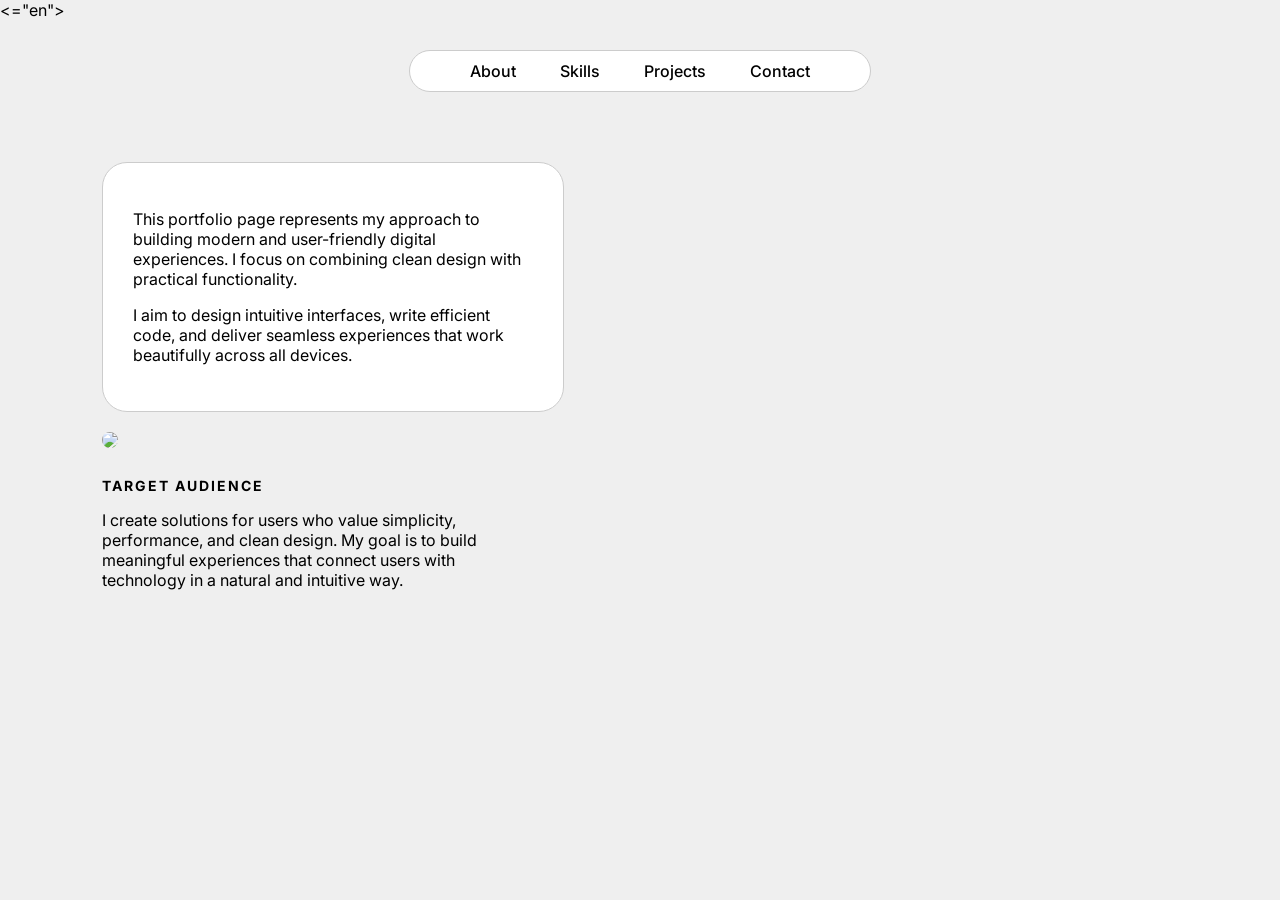
==== about.html @ 477dc157 "about page update" ====
<!DOCTYPE html><="en">
<head>
<meta charset="UTF-8">
<meta name="viewport" content="width=device-width, initial-scale=1.0">

<title>About | VinilNk</title>

<!--  Google Font -->
<link href="https://fonts.googleapis.com/css2?family=Inter:wght@300;400;600&display=swap" rel="stylesheet">

<link rel="stylesheet" href="about.css">
</head>

<body>

<!--  NAV -->
<nav>
    <a href="index.html">About</a>
    <a href="#">Skills</a>
    <a href="#">Projects</a>
    <a href="#">Contact</a>
</nav>

<div class="container">

    <!--  LEFT -->
    <div class="fade">

        <div class="text-box">
            <p>
                This portfolio page represents my approach to building modern and 
                user-friendly digital experiences. I focus on combining clean design 
                with practical functionality.
            </p>

            <p>
                I aim to design intuitive interfaces, write efficient code, and deliver 
                seamless experiences that work beautifully across all devices.
            </p>
        </div>

        <!-- Decorative image -->
        <img src="https://picsum.photos/200/200?random=1" style="margin-top:20px; border-radius:20px;">

        <div class="sub-text">
            <h3>TARGET AUDIENCE</h3>
            <p>
                I create solutions for users who value simplicity, performance, and 
                clean design. My goal is to build meaningful experiences that connect 
                users with technology in a natural and intuitive way.
            </p>
        </div>

    </div>

    <!--  RIGHT -->
---- about.css ----
body{
    margin:0;
    font-family:'Inter',sans-serif;
    background:#efefef;
}

/*  Navbar */
nav{
    width:fit-content;
    margin:30px auto;
    background:#fff;
    padding:10px 40px;
    border-radius:40px;
    border:1px solid #ccc;
}

nav a{
    margin:0 20px;
    text-decoration:none;
    color:#000;
    font-weight:500;
}

/*  Layout */
.container{
    display:grid;
    grid-template-columns: 1fr 1fr;
    gap:40px;
    padding:40px 8%;
}

/*  Text Card */
.text-box{
    background:#fff;
    padding:30px;
    border-radius:25px;
    border:1px solid #ccc;
    max-width:400px;
}

/*  Sub Text */
.sub-text{
    margin-top:25px;
    max-width:400px;
}

.sub-text h3{
    letter-spacing:2px;
    font-size:14px;
}

/*  Images */
.right{
    position:relative;
    display:flex;
    justify-content:center;
}

.image-main{
    width:100%;
    max-width:350px;
    border-radius:20px;
}

.image-top{
    position:absolute;
    right:60px;
    top:100px;
    width:170px;
    border-radius:20px;
}

.image-bottom{
    position:absolute;
    left:60px;
    bottom:40px;
    width:240px;
    border-radius:30px;
}

/*  Circle */
.circle{
    position:absolute;
    bottom:0;
    right:40px;
    width:120px;
    height:120px;
    border:1px solid #000;
    border-radius:50%;
}

/*  Side Text */
.side-text{
    position:absolute;
    right:-160px;
    top:250px;
    font-size:13px;
    letter-spacing:2px;
}

/*  Animation */
.fade{
    animation:fadeUp 1s ease;
}

@keyframes fadeUp{
    from{opacity:0; transform:translateY(20px);}
    to{opacity:1; transform:translateY(0);}
}

/*  Responsive */
@media(max-width:900px){
    .container{
        grid-template-columns:1fr;
        text-align:center;
    }

    .right{
        margin-top:50px;
    }

    .image-top,.image-bottom,.circle,.side-text{
        display:none;
    }

    .text-box{
        margin:auto;
    }
}
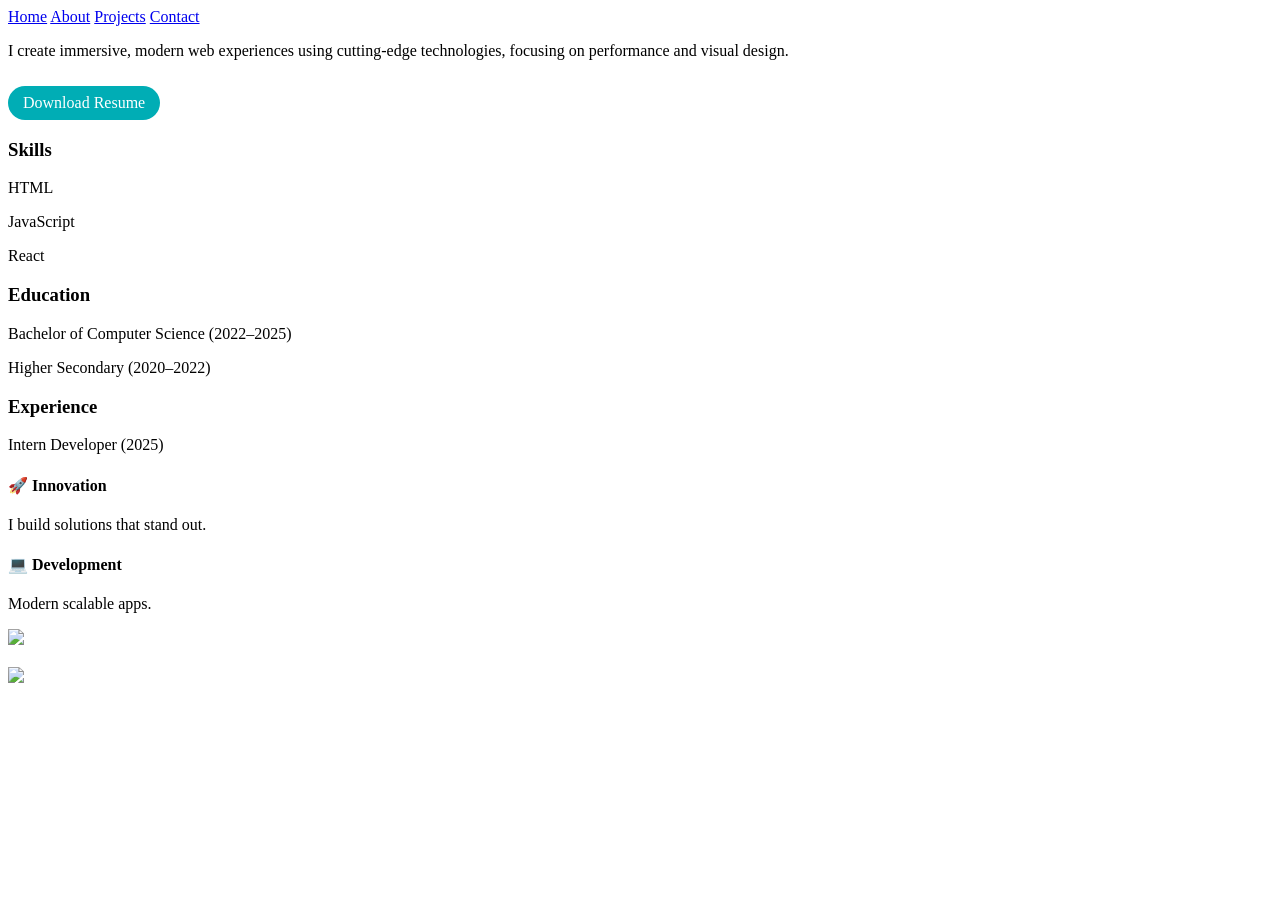
==== commit 97dd94eb: "update-i" ====
--- a/about.html
+++ b/about.html
@@ -1,57 +1,131 @@
-<!DOCTYPE html><="en">
+<!DOCTYPE html>
+<html lang="en">
 <head>
 <meta charset="UTF-8">
 <meta name="viewport" content="width=device-width, initial-scale=1.0">
-
 <title>About | VinilNk</title>
 
-<!--  Google Font -->
-<link href="https://fonts.googleapis.com/css2?family=Inter:wght@300;400;600&display=swap" rel="stylesheet">
+<!-- Fonts -->
+<link href="https://fonts.googleapis.com/css2?family=Inter:wght@300;500;700&display=swap" rel="stylesheet">
 
-<link rel="stylesheet" href="about.css">
+<!-- AOS -->
+<link href="https://unpkg.com/aos@2.3.4/dist/aos.css" rel="stylesheet">
+
+
 </head>
 
 <body>
 
-<!--  NAV -->
+<!-- Cursor -->
+<div class="cursor"></div>
+
+<!-- NAV -->
 <nav>
-    <a href="index.html">About</a>
-    <a href="#">Skills</a>
-    <a href="#">Projects</a>
-    <a href="#">Contact</a>
+<div class="nav-box">
+<a href="index.html">Home</a>
+<a href="about.html">About</a>
+<a href="index.html#projects">Projects</a>
+<a href="index.html#contact">Contact</a>
+</div>
 </nav>
 
 <div class="container">
 
-    <!--  LEFT -->
-    <div class="fade">
+<!-- LEFT -->
+<div data-aos="fade-right">
 
-        <div class="text-box">
-            <p>
-                This portfolio page represents my approach to building modern and 
-                user-friendly digital experiences. I focus on combining clean design 
-                with practical functionality.
-            </p>
+<div class="box">
+<p>
+I create immersive, modern web experiences using cutting-edge technologies,
+focusing on performance and visual design.
+</p>
 
-            <p>
-                I aim to design intuitive interfaces, write efficient code, and deliver 
-                seamless experiences that work beautifully across all devices.
-            </p>
-        </div>
+<a href="resume.pdf" style="display:inline-block;margin-top:10px;background:#00adb5;padding:8px 15px;border-radius:20px;color:white;text-decoration:none;">
+Download Resume
+</a>
+</div>
 
-        <!-- Decorative image -->
-        <img src="https://picsum.photos/200/200?random=1" style="margin-top:20px; border-radius:20px;">
+<!-- Skills -->
+<div class="box" data-aos="zoom-in">
 
-        <div class="sub-text">
-            <h3>TARGET AUDIENCE</h3>
-            <p>
-                I create solutions for users who value simplicity, performance, and 
-                clean design. My goal is to build meaningful experiences that connect 
-                users with technology in a natural and intuitive way.
-            </p>
-        </div>
+<h3>Skills</h3>
 
-    </div>
+<p>HTML</p>
+<div class="bar" style="width:90%"></div>
 
-    <!--  RIGHT -->
+<p>JavaScript</p>
+<div class="bar" style="width:80%"></div>
 
+<p>React</p>
+<div class="bar" style="width:75%"></div>
+
+</div>
+
+<!-- Timeline -->
+<div class="box timeline" data-aos="fade-up">
+
+<h3>Education</h3>
+
+<div class="timeline-item">
+<p>Bachelor of Computer Science (2022–2025)</p>
+</div>
+
+<div class="timeline-item">
+<p>Higher Secondary (2020–2022)</p>
+</div>
+
+<h3>Experience</h3>
+
+<div class="timeline-item">
+<p>Intern Developer (2025)</p>
+</div>
+
+</div>
+
+<!-- Cards -->
+<div class="card" data-aos="flip-left">
+<h4>🚀 Innovation</h4>
+<p>I build solutions that stand out.</p>
+</div>
+
+<div class="card" data-aos="flip-right">
+<h4>💻 Development</h4>
+<p>Modern scalable apps.</p>
+</div>
+
+</div>
+
+<!-- RIGHT -->
+<div class="right" data-aos="fade-left">
+
+<img src="https://picsum.photos/300/400">
+<br><br>
+<img src="https://picsum.photos/280/380">
+
+</div>
+
+</div>
+
+<!-- Scripts -->
+<script src="https://unpkg.com/aos@2.3.4/dist/aos.js"></script>
+<script>
+AOS.init({duration:1200});
+
+/*   Cursor */
+const cursor=document.querySelector('.cursor');
+document.addEventListener('mousemove',e=>{
+    cursor.style.top=e.clientY+"px";
+    cursor.style.left=e.clientX+"px";
+});
+
+/*   Parallax */
+window.addEventListener('scroll',()=>{
+    let y=window.scrollY;
+    document.querySelectorAll('.parallax').forEach(el=>{
+        el.style.transform=`translateY(${y*0.2}px)`;
+    });
+});
+</script>
+
+</body>
+</html>
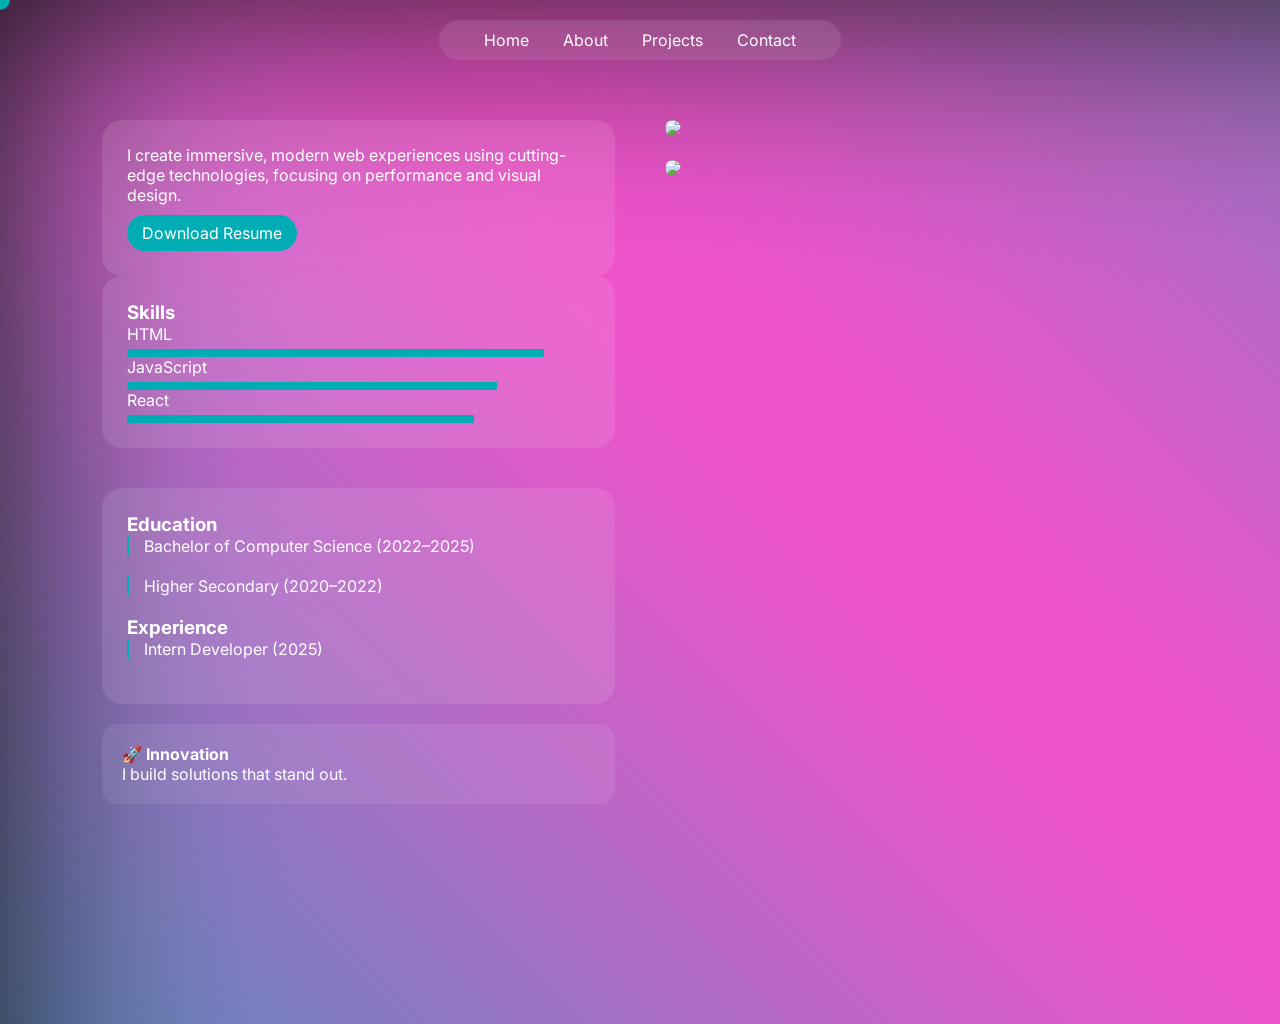
==== commit 2f42eae1: "k" ====
--- a/about.html
+++ b/about.html
@@ -11,6 +11,7 @@
 <!-- AOS -->
 <link href="https://unpkg.com/aos@2.3.4/dist/aos.css" rel="stylesheet">
 
+ <link rel="stylesheet" href="about.css">
 
 </head>
 
--- a/about.css
+++ b/about.css
@@ -0,0 +1,127 @@
+*{margin:0;padding:0;box-sizing:border-box;}
+
+body{
+    font-family:'Inter',sans-serif;
+    background:linear-gradient(135deg,#111,#222);
+    color:white;
+    overflow-x:hidden;
+}
+
+/*   Animated Gradient */
+body::before{
+    content:"";
+    position:fixed;
+    width:200%;
+    height:200%;
+    background:linear-gradient(45deg,#00adb5,#ff4ecd,#00adb5);
+    animation:moveBg 10s infinite linear;
+    z-index:-1;
+    filter:blur(120px);
+}
+
+@keyframes moveBg{
+    0%{transform:translate(0,0);}
+    100%{transform:translate(-50%,-50%);}
+}
+
+/*   Navbar */
+nav{
+    position:fixed;
+    top:20px;
+    width:100%;
+    display:flex;
+    justify-content:center;
+}
+
+.nav-box{
+    backdrop-filter:blur(12px);
+    background:rgba(255,255,255,0.1);
+    padding:10px 30px;
+    border-radius:40px;
+}
+
+.nav-box a{
+    margin:0 15px;
+    text-decoration:none;
+    color:white;
+}
+
+/*   Cursor Glow */
+.cursor{
+    position:fixed;
+    width:20px;
+    height:20px;
+    border-radius:50%;
+    background:#00adb5;
+    pointer-events:none;
+    transform:translate(-50%,-50%);
+}
+
+/*   Layout */
+.container{
+    display:grid;
+    grid-template-columns:1fr 1fr;
+    gap:50px;
+    padding:120px 8%;
+}
+
+/*   Glass Box */
+.box{
+    background:rgba(255,255,255,0.1);
+    padding:25px;
+    border-radius:20px;
+    backdrop-filter:blur(10px);
+}
+
+/*   Cards */
+.card{
+    margin-top:20px;
+    padding:20px;
+    border-radius:15px;
+    background:rgba(255,255,255,0.08);
+    transition:0.4s;
+}
+
+/* 3D hover */
+.card:hover{
+    transform:rotateX(5deg) rotateY(5deg) scale(1.05);
+}
+
+/*   Timeline */
+.timeline{
+    margin-top:40px;
+}
+
+.timeline-item{
+    margin-bottom:20px;
+    padding-left:15px;
+    border-left:2px solid #00adb5;
+}
+
+/*   Skills */
+.bar{
+    height:8px;
+    background:#00adb5;
+    margin-top:5px;
+}
+
+/*   Floating images */
+.right img{
+    width:300px;
+    border-radius:20px;
+    transition:0.4s;
+}
+
+.right img:hover{
+    transform:scale(1.1);
+}
+
+/*   Parallax */
+.parallax{
+    transform:translateY(var(--y));
+}
+
+/*   Responsive */
+@media(max-width:900px){
+.container{grid-template-columns:1fr;text-align:center;}
+}
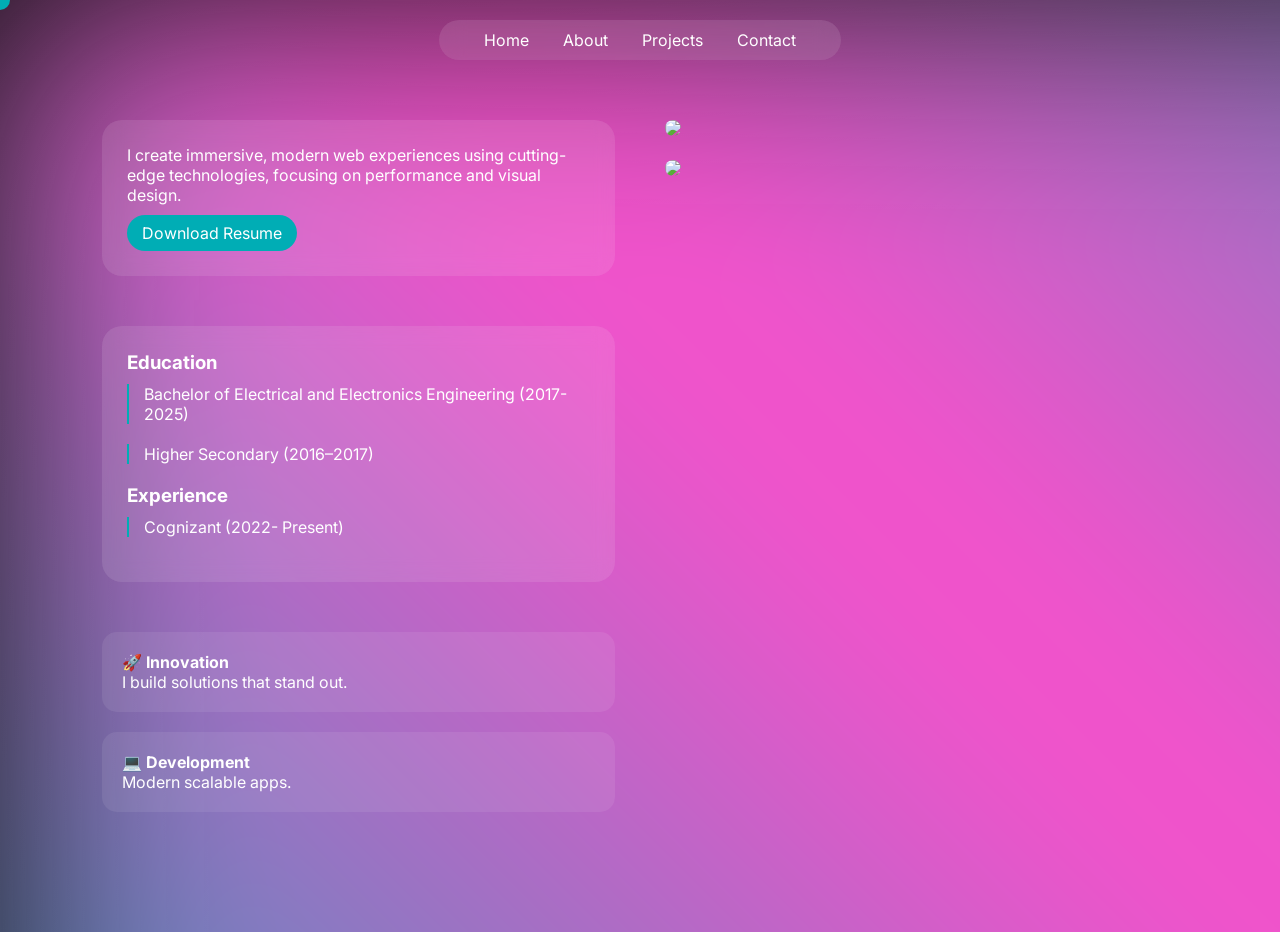
==== commit 90442810: "update" ====
--- a/about.html
+++ b/about.html
@@ -46,39 +46,25 @@
 </a>
 </div>
 
-<!-- Skills -->
-<div class="box" data-aos="zoom-in">
 
-<h3>Skills</h3>
-
-<p>HTML</p>
-<div class="bar" style="width:90%"></div>
-
-<p>JavaScript</p>
-<div class="bar" style="width:80%"></div>
-
-<p>React</p>
-<div class="bar" style="width:75%"></div>
-
-</div>
 
 <!-- Timeline -->
 <div class="box timeline" data-aos="fade-up">
 
-<h3>Education</h3>
+<h3 class="edu">Education</h3>
 
 <div class="timeline-item">
-<p>Bachelor of Computer Science (2022–2025)</p>
+<p>Bachelor of Electrical and Electronics Engineering (2017-2025)</p>
 </div>
 
 <div class="timeline-item">
-<p>Higher Secondary (2020–2022)</p>
+<p>Higher Secondary (2016–2017)</p>
 </div>
 
-<h3>Experience</h3>
+<h3 class="edu">Experience</h3>
 
 <div class="timeline-item">
-<p>Intern Developer (2025)</p>
+<p>Cognizant (2022- Present)</p>
 </div>
 
 </div>
--- a/about.css
+++ b/about.css
@@ -70,6 +70,7 @@
     background:rgba(255,255,255,0.1);
     padding:25px;
     border-radius:20px;
+    margin-bottom: 50px;
     backdrop-filter:blur(10px);
 }
 
@@ -116,6 +117,9 @@
     transform:scale(1.1);
 }
 
+.edu{
+    margin-bottom: 10px;
+}
 /*   Parallax */
 .parallax{
     transform:translateY(var(--y));
